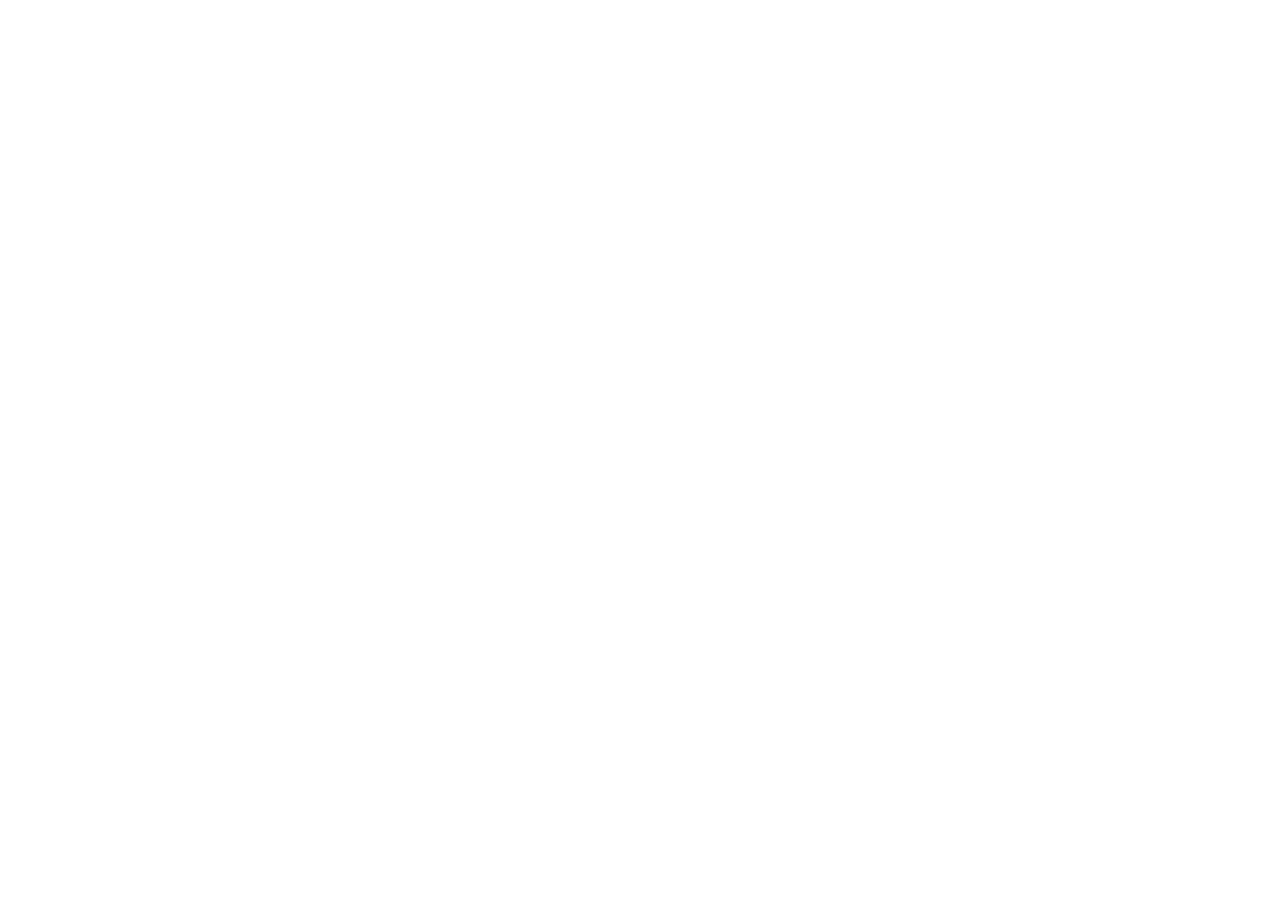
==== index.html @ cc785b41 "indexファイル新規作成" ====
<!DOCTYPE html>
<html lang="ja">
<head>
<meta charset="utf-8">
<title>スクロールエフェクト</title>
<meta name="description" content="">
<meta name="keywords" content="">
<meta name="viewport" content="width=device-width,minimum-scale=1,initial-scale=1">
<meta name="format-detection" content="telephone=no">
<link rel="stylesheet" href="css/default.css">
<style>

@media screen and (max-width:950px){
}
</style>
</head>
<body>
	<main id="container">
		
	</main>
	
	<!-- lib -->
	<script src="libs/jquery/3.4.1/jquery.min.js"></script>
	<script>
/*----------------------------- scroll_effect -----------------------------*/
(function($){
	const 
	defaults = {
		posDisplay:300, 
		speedDisplay:300 
	};
	$.fn.scrollShow = function(options){
		let 
		el = this, 
		lenEl = el.length;
		if(lenEl === 0)return this;
		if(lenEl > 1){
			el.each(function(){$(this).scrollShow(options)});
			return this;
		}
		let 
		configs = {}, 
		flagDisplay = 0, 
		funcInit = function(){
			configs = $.extend({}, defaults, options);
			funcAddEventListener();
			funcDestructor();
		}, 
		funcAddEventListener = () => {
			$(window).on(
				'load scroll', 
				() => {
					const 
					scrollTop = $(window).scrollTop();
					if(
						flagDisplay === 0 && 
						configs.posDisplay <= scrollTop 
					){
						flagDisplay = 1;
						el.stop().fadeIn(configs.speedDisplay);
					}else 
					if(
						flagDisplay === 1 && 
						configs.posDisplay > scrollTop 
					){
						flagDisplay = 0;
						el.stop().fadeOut(configs.speedDisplay);
					}
				} 
			);
		}, 
		funcDestructor = () => {
			lenEl = 
			funcInit = 
			funcAddEventListener = void 0;
		};
		funcInit();
		return this;
	};
})(jQuery);
/*----------------------------- /scroll_effect -----------------------------*/
(function($){
	$(document).ready(function(){
		
	});
})(jQuery);
	</script>
</body>
</html>
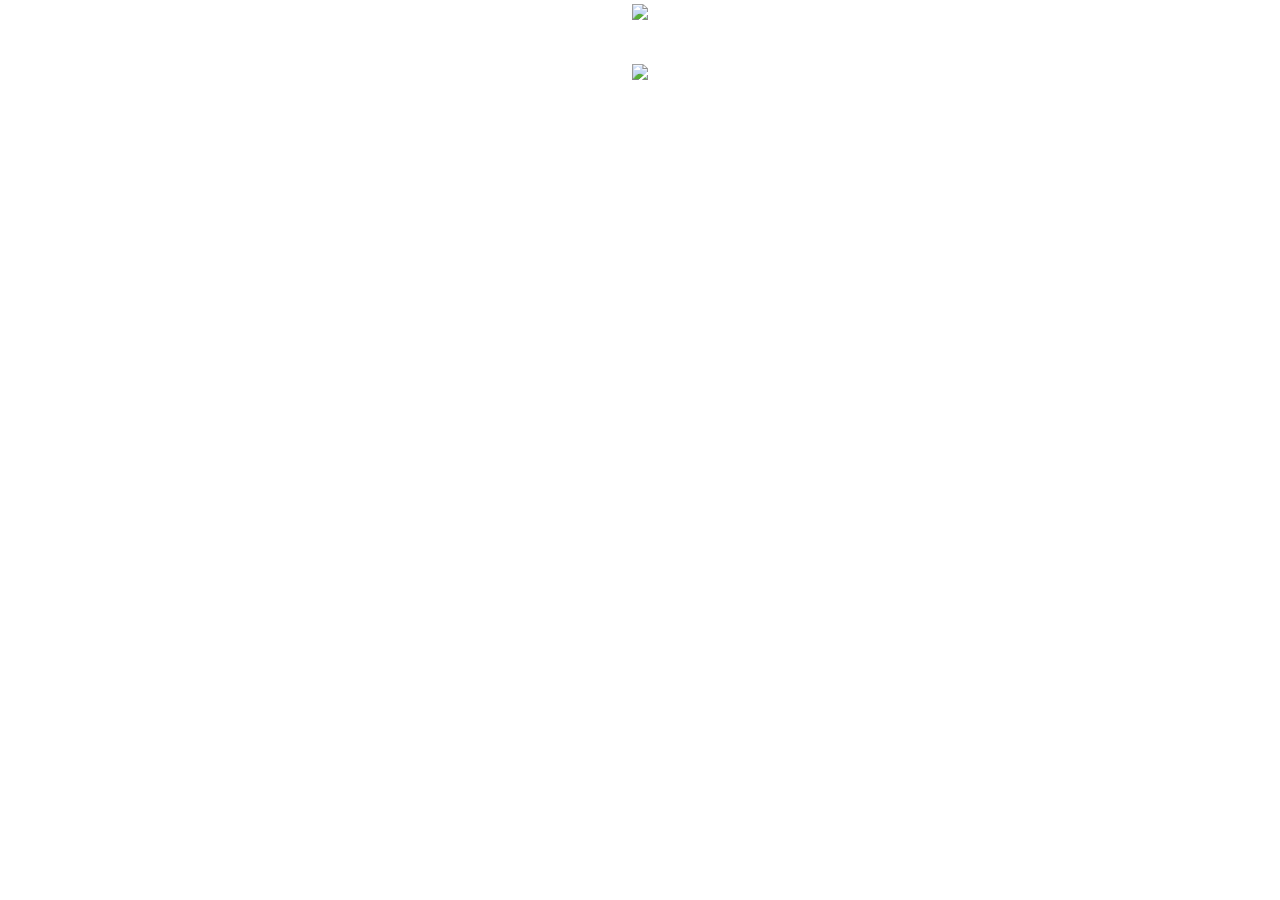
==== commit 4227e001: "アニメーション動きテスト" ====
--- a/index.html
+++ b/index.html
@@ -9,18 +9,57 @@
 <meta name="format-detection" content="telephone=no">
 <link rel="stylesheet" href="css/default.css">
 <style>
+@-webkit-keyframes bounce {
+	0%, 20%, 50%, 80%, 100% {
+		-webkit-transform:translateY(0);
+		transform:translateY(0);
+	}
+	40% {
+		-webkit-transform:translateY(-30px);
+		transform:translateY(-30px);
+	}
+	60% {
+		-webkit-transform:translateY(-15px);
+		transform:translateY(-15px);
+	}
+}
 
-@media screen and (max-width:950px){
+@keyframes bounce {
+	0%, 20%, 50%, 80%, 100% {
+		-webkit-transform:translateY(0);
+		-ms-transform:translateY(0);
+		transform:translateY(0);
+	}
+	40% {
+		-webkit-transform:translateY(-30px);
+		-ms-transform:translateY(-30px);
+		transform:translateY(-30px);
+	}
+	60% {
+		-webkit-transform:translateY(-15px);
+		-ms-transform:translateY(-15px);
+		transform:translateY(-15px);
+	}
+}
+
+.animatio_bounce{
+	-webkit-animation-name:bounce;
+	animation-name:bounce;
+	animation-duration:1s;
+	animation-iteration-count:10;
+	animation-fill-mode:forwards;
+	animation-delay:5s;
 }
 </style>
 </head>
 <body>
 	<main id="container">
-		
+		<img src="https://www.ala-mode.jp/img/item/thumbnail/600/sawa-8288.jpg" width="200" class="scroll_effect animatio_bounce" data-scroll-effect-animation-class="animatio_bounce" data-scroll-effect-animation-delay="2s"><br><br><br>
+		<img src="https://www.ala-mode.jp/img/item/thumbnail/600/sawa-8288.jpg" width="200" class="scroll_effect" data-scroll-effect-animation-class="animatio_bounce" data-scroll-effect-animation-delay="2s"><br>
 	</main>
 	
 	<!-- lib -->
-	<script src="libs/jquery/3.4.1/jquery.min.js"></script>
+	<script src="libs/jquery/3.6.0/jquery.min.js"></script>
 	<script>
 /*----------------------------- scroll_effect -----------------------------*/
 (function($){
@@ -29,13 +68,13 @@
 		posDisplay:300, 
 		speedDisplay:300 
 	};
-	$.fn.scrollShow = function(options){
+	$.fn.scrollEffect = function(options){
 		let 
 		el = this, 
 		lenEl = el.length;
 		if(lenEl === 0)return this;
 		if(lenEl > 1){
-			el.each(function(){$(this).scrollShow(options)});
+			el.each(function(){$(this).scrollEffect(options)});
 			return this;
 		}
 		let 
--- a/css/default.css
+++ b/css/default.css
@@ -0,0 +1,376 @@
+@charset "utf-8";
+
+::placeholder {
+	color:#BBB;
+}
+
+@-webkit-keyframes load{
+	0%{
+		box-shadow:0 -0.83em 0 -0.4em, 0 -0.83em 0 -0.42em, 0 -0.83em 0 -0.44em, 0 -0.83em 0 -0.46em, 0 -0.83em 0 -0.477em;
+	}
+	5%,
+	95%{
+		box-shadow:0 -0.83em 0 -0.4em, 0 -0.83em 0 -0.42em, 0 -0.83em 0 -0.44em, 0 -0.83em 0 -0.46em, 0 -0.83em 0 -0.477em;
+	}
+	10%,
+	59%{
+		box-shadow:0 -0.83em 0 -0.4em, -0.087em -0.825em 0 -0.42em, -0.173em -0.812em 0 -0.44em, -0.256em -0.789em 0 -0.46em, -0.297em -0.775em 0 -0.477em;
+	}
+	20%{
+		box-shadow:0 -0.83em 0 -0.4em, -0.338em -0.758em 0 -0.42em, -0.555em -0.617em 0 -0.44em, -0.671em -0.488em 0 -0.46em, -0.749em -0.34em 0 -0.477em;
+	}
+	38%{
+		box-shadow:0 -0.83em 0 -0.4em, -0.377em -0.74em 0 -0.42em, -0.645em -0.522em 0 -0.44em, -0.775em -0.297em 0 -0.46em, -0.82em -0.09em 0 -0.477em;
+	}
+	100%{
+		box-shadow:0 -0.83em 0 -0.4em, 0 -0.83em 0 -0.42em, 0 -0.83em 0 -0.44em, 0 -0.83em 0 -0.46em, 0 -0.83em 0 -0.477em;
+	}
+}
+
+@keyframes load{
+	0%{
+		box-shadow:0 -0.83em 0 -0.4em, 0 -0.83em 0 -0.42em, 0 -0.83em 0 -0.44em, 0 -0.83em 0 -0.46em, 0 -0.83em 0 -0.477em;
+	}
+	5%,
+	95%{
+		box-shadow:0 -0.83em 0 -0.4em, 0 -0.83em 0 -0.42em, 0 -0.83em 0 -0.44em, 0 -0.83em 0 -0.46em, 0 -0.83em 0 -0.477em;
+	}
+	10%,
+	59%{
+		box-shadow:0 -0.83em 0 -0.4em, -0.087em -0.825em 0 -0.42em, -0.173em -0.812em 0 -0.44em, -0.256em -0.789em 0 -0.46em, -0.297em -0.775em 0 -0.477em;
+	}
+	20%{
+		box-shadow:0 -0.83em 0 -0.4em, -0.338em -0.758em 0 -0.42em, -0.555em -0.617em 0 -0.44em, -0.671em -0.488em 0 -0.46em, -0.749em -0.34em 0 -0.477em;
+	}
+	38%{
+		box-shadow:0 -0.83em 0 -0.4em, -0.377em -0.74em 0 -0.42em, -0.645em -0.522em 0 -0.44em, -0.775em -0.297em 0 -0.46em, -0.82em -0.09em 0 -0.477em;
+	}
+	100%{
+		box-shadow:0 -0.83em 0 -0.4em, 0 -0.83em 0 -0.42em, 0 -0.83em 0 -0.44em, 0 -0.83em 0 -0.46em, 0 -0.83em 0 -0.477em;
+	}
+}
+
+@-webkit-keyframes round{
+	0%{
+		-webkit-transform:rotate(0deg);
+		transform:rotate(0deg);
+	}
+	100%{
+		-webkit-transform:rotate(360deg);
+		transform:rotate(360deg);
+	}
+}
+
+@keyframes round{
+	0%{
+		-webkit-transform:rotate(0deg);
+		transform:rotate(0deg);
+	}
+	100%{
+		-webkit-transform:rotate(360deg);
+		transform:rotate(360deg);
+	}
+}
+
+*{
+	word-break:break-all;
+}
+
+*, 
+*:before, 
+*:after{
+	-webkit-box-sizing:border-box;
+	-moz-box-sizing:border-box;
+	-o-box-sizing:border-box;
+	-ms-box-sizing:border-box;
+	box-sizing:border-box;
+}
+
+html, body{
+	width:100%;
+	background:#FFF;
+}
+
+html, body, a, abbr, acronym, address, area, b, bdo, big, blockquote, button, caption, cite, code, col, colgroup, dd, del, dfn, div, dl, dt, em, fieldset, form, h1, h2, h3, h4, h5, h6, hr, i, img,ins, kbd, label, legend, li, map, object, ol, p, param, pre, q, samp, small, span, strong, sub,sup, textarea, tfoot tt, ul, var, menu, figure, figcaption{
+	margin:0;
+	padding:0;
+	vertical-align:baseline;
+	background:transparent;
+}
+
+body{
+	font-size:12px;
+	line-height:20px;
+	letter-spacing:1px;
+	text-align:center;
+	font-family: "MS Sans Serif","ヒラギノ角ゴ ProN W3", "ヒラギノ角ゴ Pro W3", "メイリオ", "游ゴシック", "YuGothic", "Hiragino Kaku Gothic ProN", "Hiragino Kaku Gothic Pro", "Meiryo", "ＭＳ Ｐゴシック", "MS PGothic", sans-serif;
+	-webkit-text-size-adjust:100% !important;
+	overscroll-behavior:none;
+}
+
+body *{
+	color:#000;
+}
+
+h1, h2, h3, h4, h5, h6{
+	font-size:16px;
+	font-weight:normal;
+}
+
+img{
+	-ms-interpolation-mode:bicubic;
+	border:none;
+	vertical-align:bottom;
+}
+
+video{
+	border:none;
+	background:#000;
+	filter:drop-shadow(0px 0px rgba(0,0,0,0));
+	outline:none;
+	object-fit:cover;
+}
+
+iframe{
+	background:none;
+	display:block;
+	position:relative;
+}
+
+main{
+	display:block;
+}
+
+fieldset{
+	border:1px solid #000;
+	display:block;
+}
+
+legend{
+	margin:0 auto;
+	padding:0 5px;
+}
+
+th, 
+strong{
+	font-weight:normal;
+}
+
+td{
+	text-align:left;
+}
+
+address{
+	font-style:normal;
+}
+
+li{
+	list-style:none;
+}
+
+input:-webkit-autofill, 
+textarea:-webkit-autofill, 
+select:-webkit-autofill{
+	background:#FFF;
+}
+
+input:focus, 
+textarea:focus, 
+select:focus{
+	outline:none;
+}
+
+input, 
+select, 
+textarea{
+	font-size:12px;
+	background:#FFF;
+	border:1px solid #000;
+	border-radius:0;
+	-webkit-border-radius:0;
+	-moz-border-radius:0;
+}
+
+input[type=text], 
+input[type=search], 
+input[type=tel], 
+input[type=url], 
+input[type=email], 
+input[type=password], 
+input[type=datetime], 
+input[type=date], 
+input[type=month], 
+input[type=week], 
+input[type=time], 
+input[type=datetime-local], 
+input[type=number], 
+select{
+	height:32px;
+	line-height:30px;
+	text-indent:5px;
+	padding:0 !important;
+}
+
+input[type=button], 
+input[type=submit]{
+	text-indent:0;
+	line-height:22px;
+	padding:0 10px;
+	-webkit-appearance:none;
+}
+
+input[type=radio], 
+input[type=checkbox]{
+	margin:0;
+	cursor:pointer;
+}
+
+textarea{
+	padding:3px 4px;
+}
+
+label{
+	display:inline-block;
+	cursor:pointer;
+}
+
+label > *{
+	vertical-align:middle;
+}
+
+a:link, 
+a:visited, 
+a:active{
+	text-decoration:none;
+}
+
+.clearfix::after{
+	content:"";
+	display:block;
+	clear:both;
+	height:0;
+	visibility:hidden;
+}
+
+.animate_load{
+	color:#999;
+	font-size:26px;
+	text-indent:-9999em;
+	width:25px;
+	height:25px;
+	margin:-13px auto auto -13px;
+	border-radius:50%;
+	overflow:hidden;
+	-webkit-transform:translateZ(0);
+	-ms-transform:translateZ(0);
+	transform:translateZ(0);
+	-webkit-animation:load 1.7s infinite ease, round 1.7s infinite ease;
+	animation:load 1.7s infinite ease, round 1.7s infinite ease;
+}
+
+@media screen and (min-width:1000px){
+	a:hover{
+		color:#C00;
+		text-decoration:none;
+		outline:none;
+	}
+	
+	a:hover img{
+		opacity:0.7;
+		filter:alpha(opacity=70);
+	}
+	
+	main.pc, 
+	article.pc, 
+	section.pc, 
+	div.pc, 
+	nav.pc, 
+	ul.pc{
+		display:block;
+	}
+	
+	br.pc, 
+	span.pc, 
+	a.pc{
+		display:inline;
+	}
+	
+	li.pc{
+		display:list-item;
+	}
+	
+	.sp{
+		display:none;
+	}
+}
+@media screen and (max-width:1000px){
+	input[type=text], 
+	input[type=search], 
+	input[type=tel], 
+	input[type=url], 
+	input[type=email], 
+	input[type=password], 
+	input[type=datetime], 
+	input[type=date], 
+	input[type=month], 
+	input[type=week], 
+	input[type=time], 
+	input[type=datetime-local], 
+	input[type=number], 
+	select{
+		height:32px;
+		line-height:32px;
+	}
+	
+	input[type=button], 
+	input[type=submit]{
+		line-height:32px;
+	}
+	
+	input[type="button"], 
+	input[type="text"], 
+	input[type="search"], 
+	input[type="submit"], 
+	input[type="image"], 
+	textarea{
+		-webkit-appearance:none;
+		border-radius:0;
+	}
+	
+	.pc{
+		display:none;
+	}
+	
+	main.sp, 
+	article.sp, 
+	section.sp, 
+	div.sp, 
+	nav.sp, 
+	ul.sp{
+		display:block;
+	}
+	
+	br.sp, 
+	span.sp, 
+	a.sp{
+		display:inline;
+	}
+	
+	li.sp{
+		display:list-item;
+	}
+	
+	.message{
+		text-indent:5px;
+	}
+	
+	caption.title{
+		font-size:15px;
+		line-height:21px;
+	}
+	
+	.vertical_table_th, 
+	.vertical_table_td{
+		font-size:13px;
+	}
+}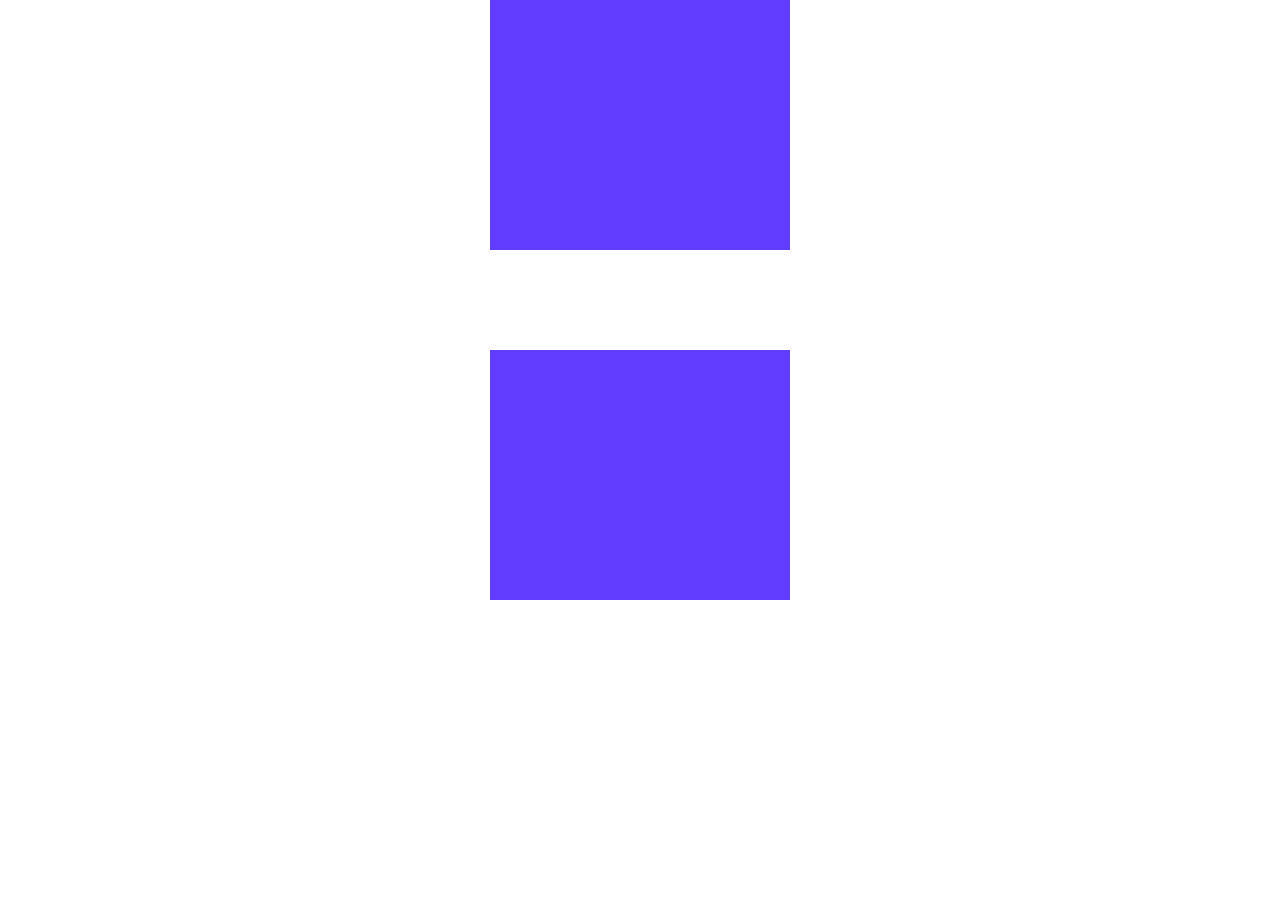
==== commit 3d82dbd3: "画像のsrc属性変更" ====
--- a/index.html
+++ b/index.html
@@ -54,8 +54,8 @@
 </head>
 <body>
 	<main id="container">
-		<img src="https://www.ala-mode.jp/img/item/thumbnail/600/sawa-8288.jpg" width="200" class="scroll_effect animatio_bounce" data-scroll-effect-animation-class="animatio_bounce" data-scroll-effect-animation-delay="2s"><br><br><br>
-		<img src="https://www.ala-mode.jp/img/item/thumbnail/600/sawa-8288.jpg" width="200" class="scroll_effect" data-scroll-effect-animation-class="animatio_bounce" data-scroll-effect-animation-delay="2s"><br>
+		<img src="img/image.jpg" width="300" height="250" loading="lazy" class="scroll_effect animatio_bounce" data-scroll-effect-animation-class="animatio_bounce" data-scroll-effect-animation-delay="2s"><br><br><br><br><br><br>
+		<img src="img/image.jpg" width="300" height="250" loading="lazy" class="scroll_effect" data-scroll-effect-animation-class="animatio_bounce" data-scroll-effect-animation-delay="2s"><br>
 	</main>
 	
 	<!-- lib -->
@@ -65,32 +65,47 @@
 (function($){
 	const 
 	defaults = {
-		posDisplay:300, 
-		speedDisplay:300 
+		defaultAnimationDuration:'1s', 
+		defaultAnimationIterationCount:'1', 
+		defaultAnimationFillMode:'forwards', 
+		defaultAnimationDelay:'5s' 
 	};
 	$.fn.scrollEffect = function(options){
 		let 
 		el = this, 
 		lenEl = el.length;
-		if(lenEl === 0)return this;
+		if(lenEl === 0)
+		return this;
 		if(lenEl > 1){
-			el.each(function(){$(this).scrollEffect(options)});
+			el.each(function(){
+				$(this).scrollEffect(options);
+			});
 			return this;
 		}
 		let 
 		configs = {}, 
-		flagDisplay = 0, 
-		funcInit = function(){
-			configs = $.extend({}, defaults, options);
+		posEl = 0, 
+		funcInit = () => {
+			configs = $.extend(
+				{}, 
+				defaults, 
+				options 
+			);
 			funcAddEventListener();
 			funcDestructor();
 		}, 
 		funcAddEventListener = () => {
-			$(window).on(
-				'load scroll', 
-				() => {
+			$(window).on({
+				'load':() => {
+					posEl = el.offset().top;
+				}, 
+				'scroll.scrollEffect':() => {
 					const 
 					scrollTop = $(window).scrollTop();
+					console.log([
+						scrollTop, 
+						posEl 
+					]);
 					if(
 						flagDisplay === 0 && 
 						configs.posDisplay <= scrollTop 
@@ -106,7 +121,7 @@
 						el.stop().fadeOut(configs.speedDisplay);
 					}
 				} 
-			);
+			});
 		}, 
 		funcDestructor = () => {
 			lenEl = 
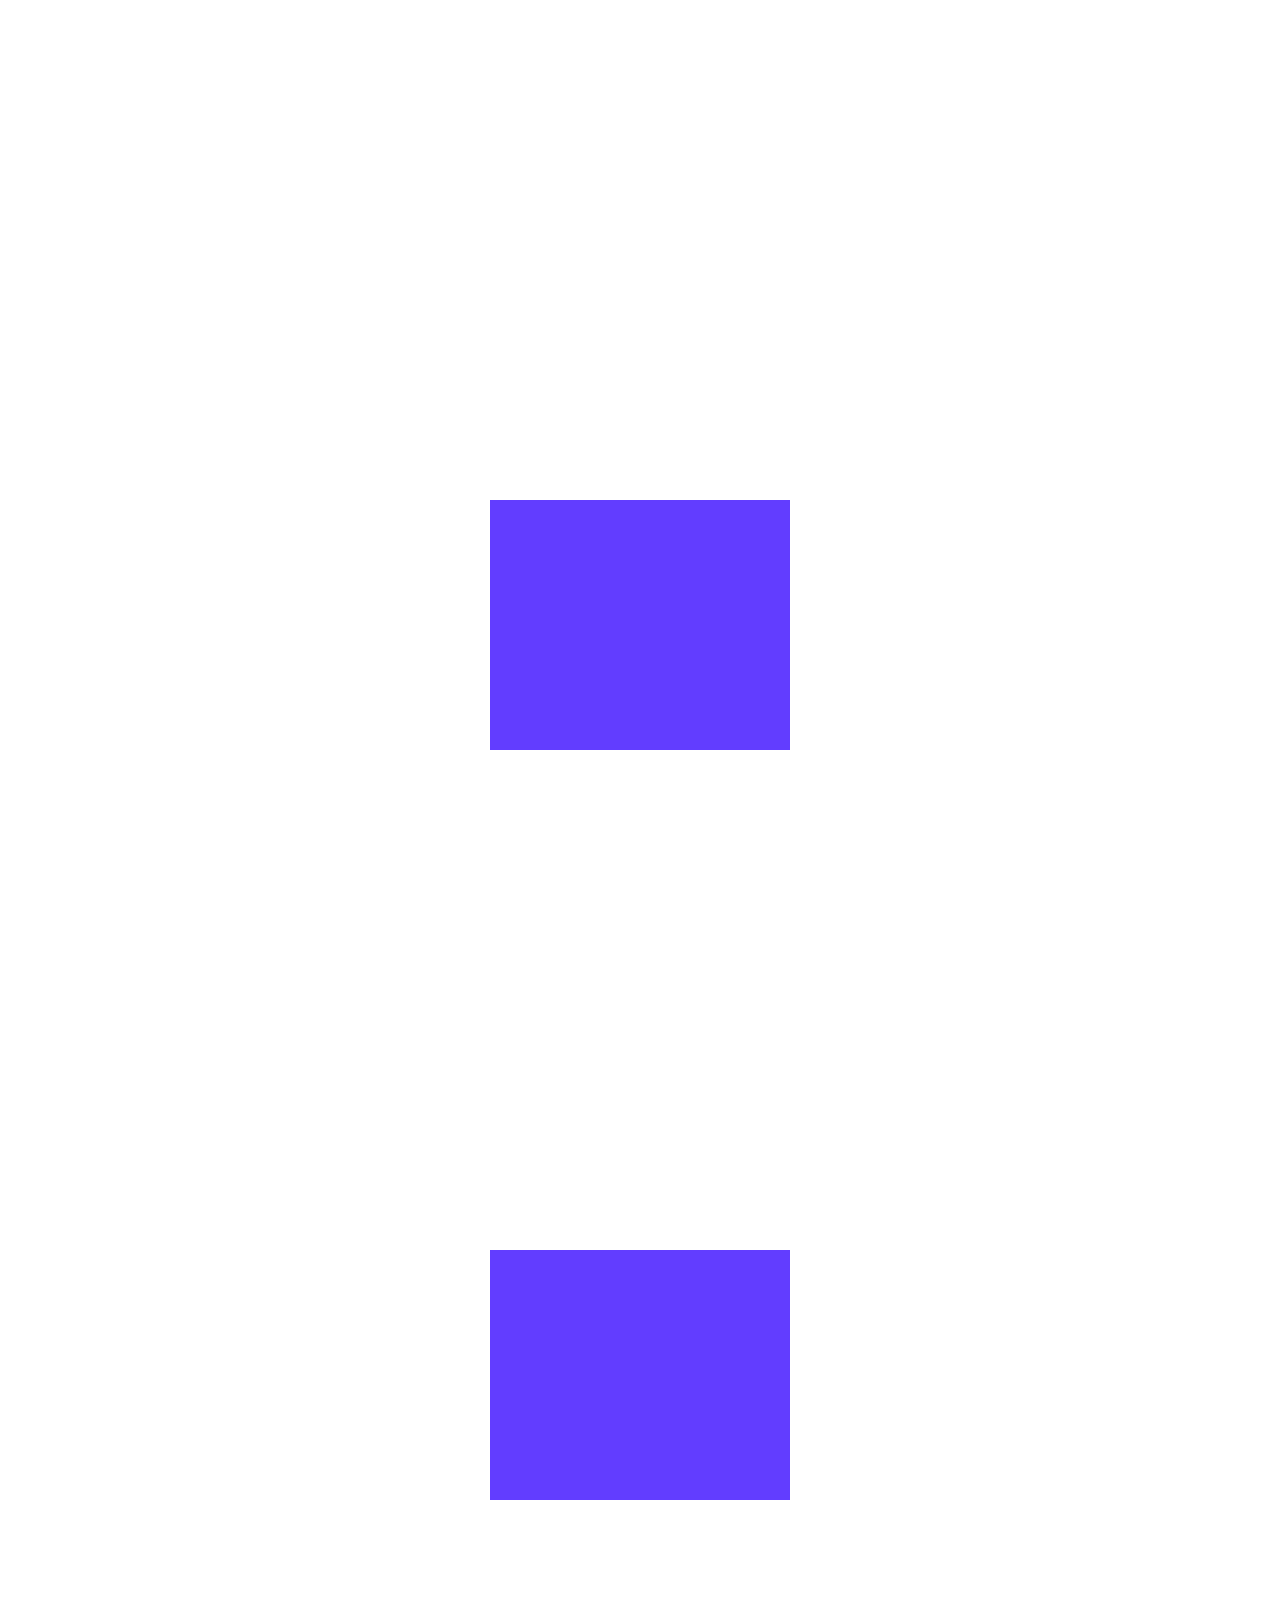
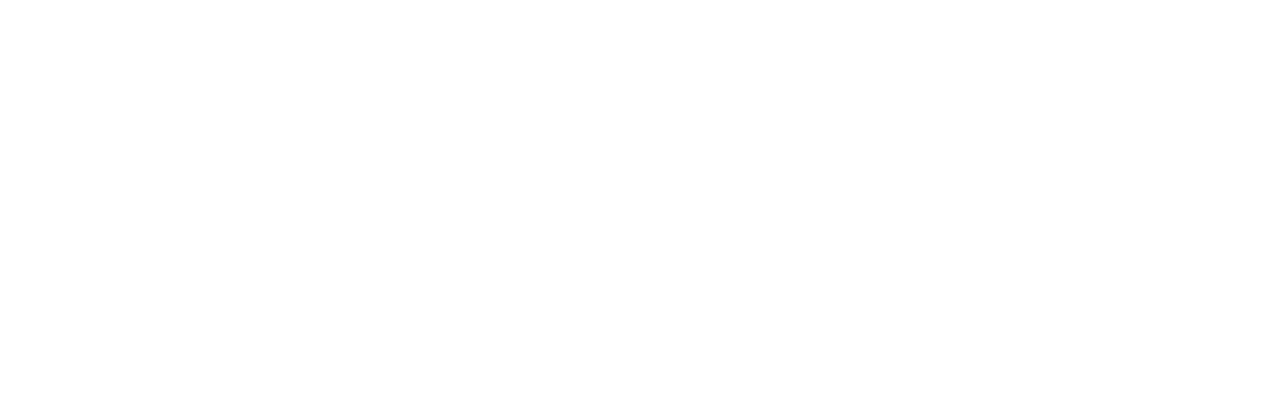
==== commit 0db16a0f: "sectionタグ追加" ====
--- a/index.html
+++ b/index.html
@@ -54,8 +54,12 @@
 </head>
 <body>
 	<main id="container">
-		<img src="img/image.jpg" width="300" height="250" loading="lazy" class="scroll_effect animatio_bounce" data-scroll-effect-animation-class="animatio_bounce" data-scroll-effect-animation-delay="2s"><br><br><br><br><br><br>
-		<img src="img/image.jpg" width="300" height="250" loading="lazy" class="scroll_effect" data-scroll-effect-animation-class="animatio_bounce" data-scroll-effect-animation-delay="2s"><br>
+		<section style="margin:500px auto;">
+			<img src="img/image.jpg" width="300" height="250" loading="lazy" class="scroll_effect animatio_bounce" data-scroll-effect-animation-class="animatio_bounce" data-scroll-effect-animation-delay="2s">
+		</section>
+		<section style="margin:500px auto;">
+			<img src="img/image.jpg" width="300" height="250" loading="lazy" class="scroll_effect" data-scroll-effect-animation-class="animatio_bounce" data-scroll-effect-animation-delay="2s">
+		</section>
 	</main>
 	
 	<!-- lib -->
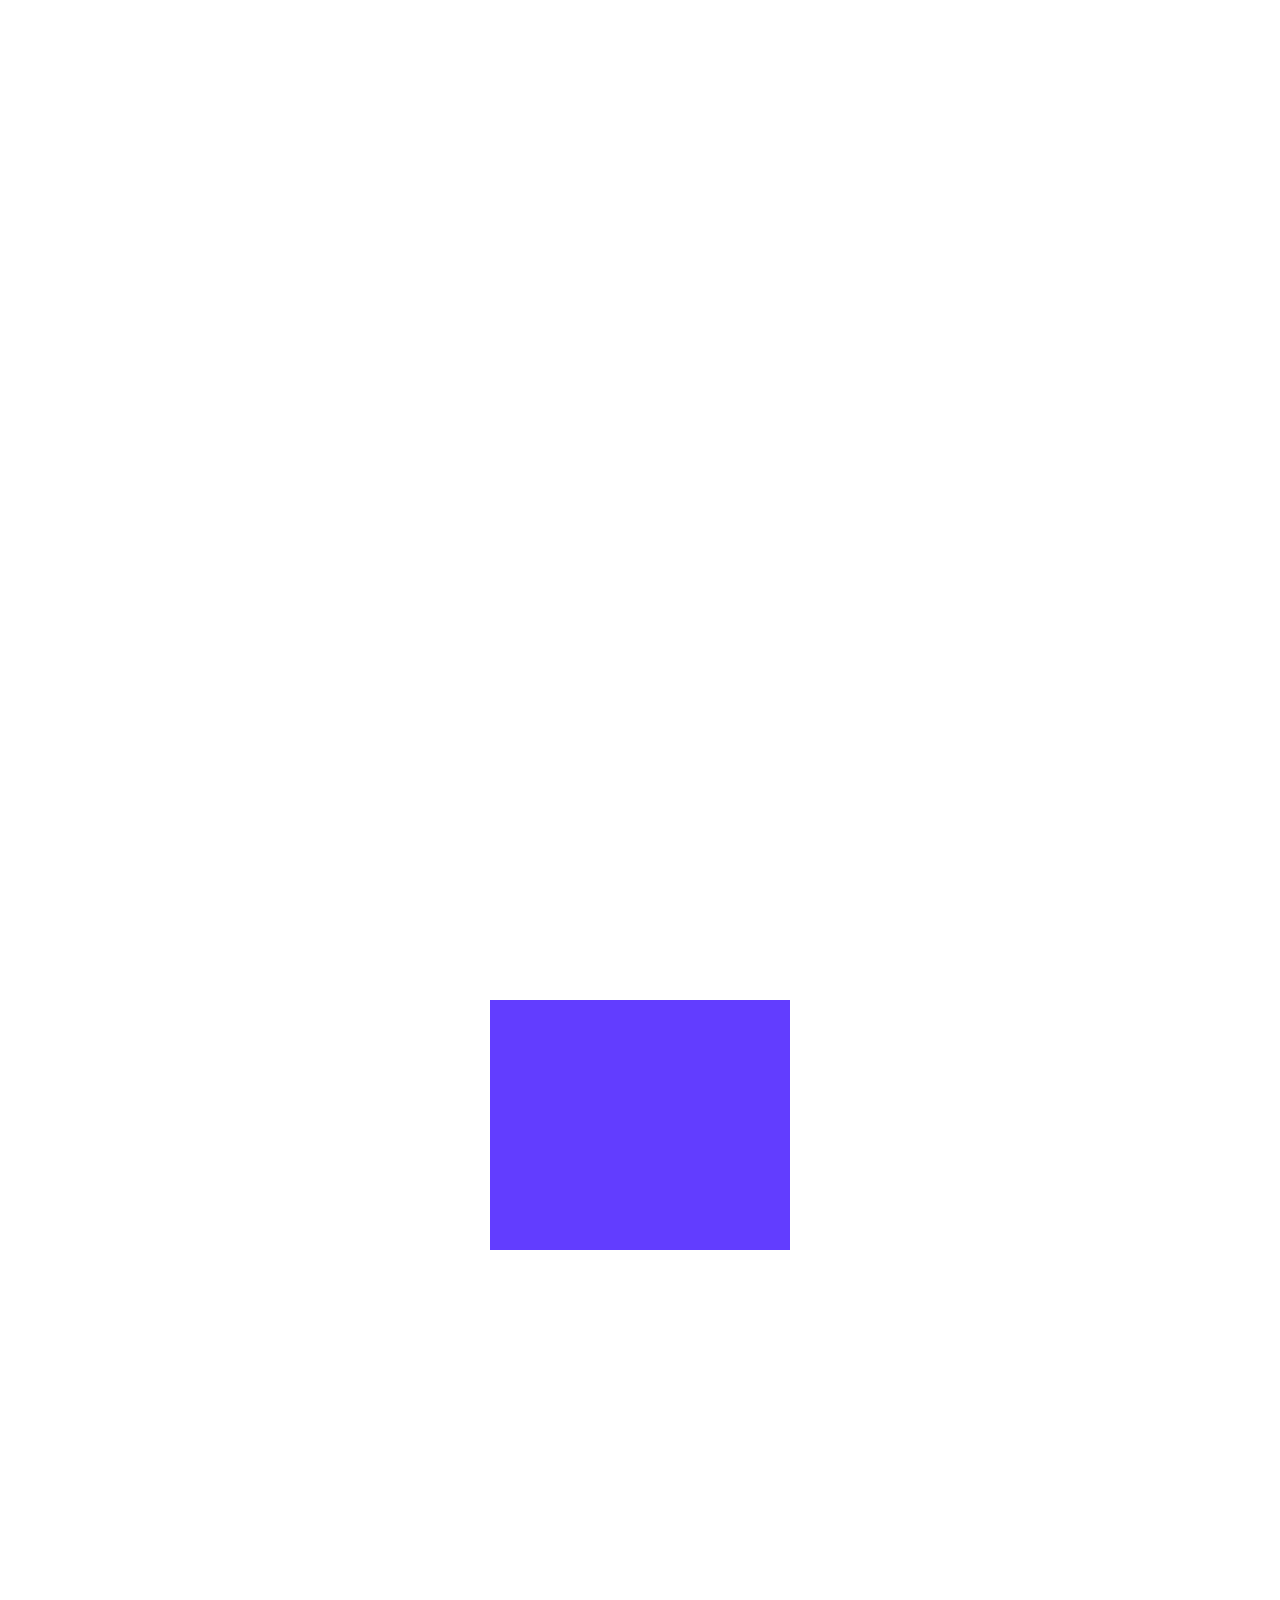
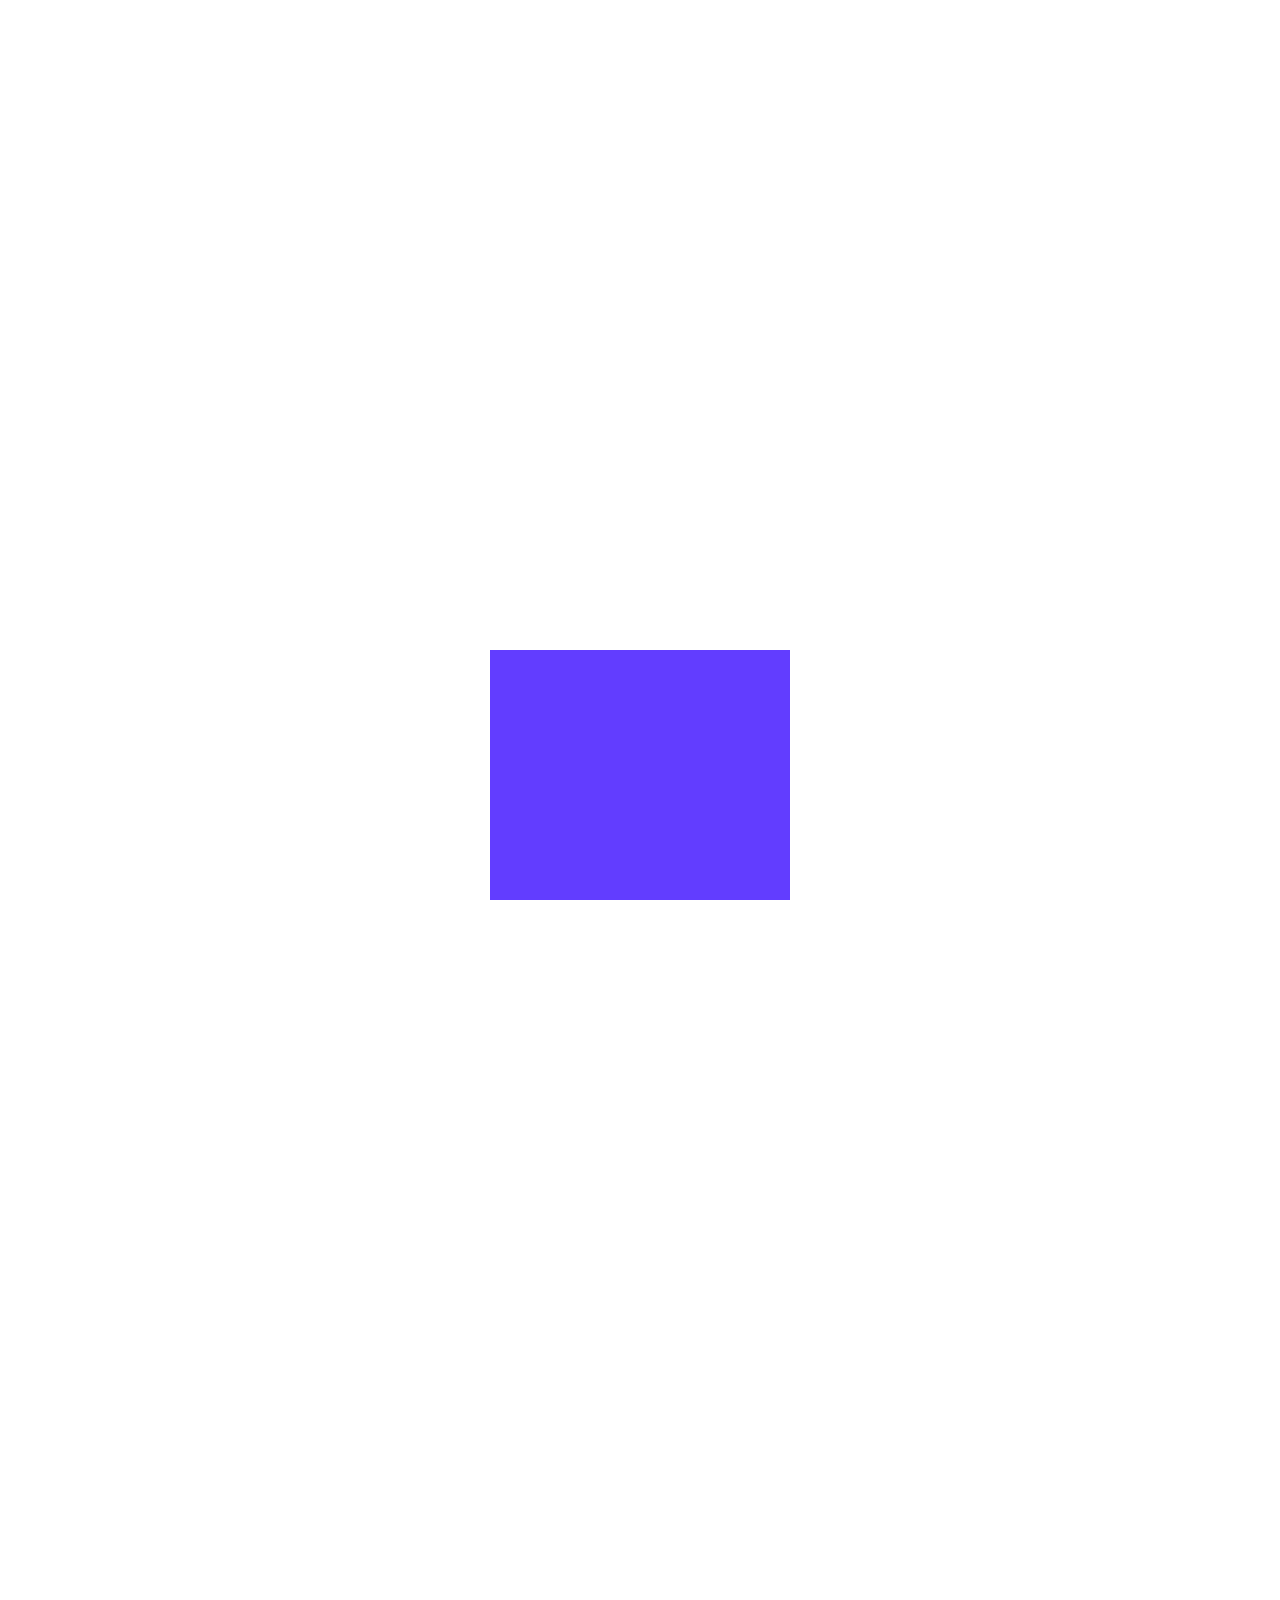
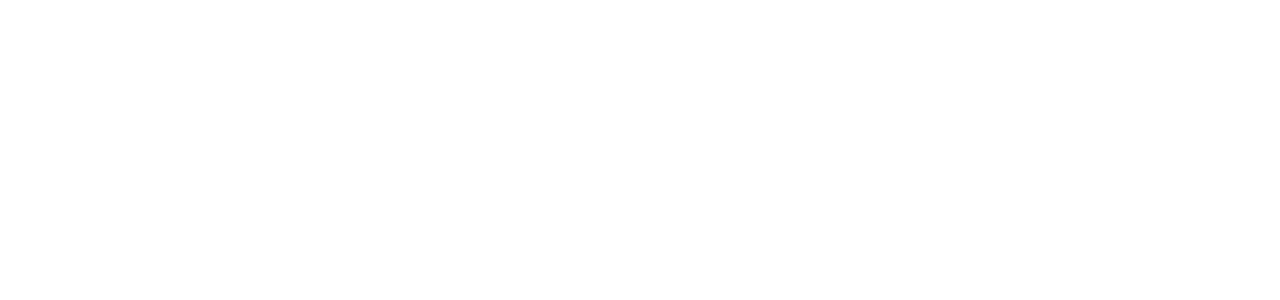
==== commit 310e19de: "ローカルでプラグイン完成！" ====
--- a/index.html
+++ b/index.html
@@ -9,56 +9,47 @@
 <meta name="format-detection" content="telephone=no">
 <link rel="stylesheet" href="css/default.css">
 <style>
-@-webkit-keyframes bounce {
-	0%, 20%, 50%, 80%, 100% {
+@-webkit-keyframes animatio_bounce{
+	0%, 20%, 50%, 80%, 100%{
 		-webkit-transform:translateY(0);
 		transform:translateY(0);
 	}
-	40% {
+	40%{
 		-webkit-transform:translateY(-30px);
 		transform:translateY(-30px);
 	}
-	60% {
+	60%{
 		-webkit-transform:translateY(-15px);
 		transform:translateY(-15px);
 	}
 }
 
-@keyframes bounce {
-	0%, 20%, 50%, 80%, 100% {
+@keyframes animatio_bounce{
+	0%, 20%, 50%, 80%, 100%{
 		-webkit-transform:translateY(0);
 		-ms-transform:translateY(0);
 		transform:translateY(0);
 	}
-	40% {
+	40%{
 		-webkit-transform:translateY(-30px);
 		-ms-transform:translateY(-30px);
 		transform:translateY(-30px);
 	}
-	60% {
+	60%{
 		-webkit-transform:translateY(-15px);
 		-ms-transform:translateY(-15px);
 		transform:translateY(-15px);
 	}
 }
-
-.animatio_bounce{
-	-webkit-animation-name:bounce;
-	animation-name:bounce;
-	animation-duration:1s;
-	animation-iteration-count:10;
-	animation-fill-mode:forwards;
-	animation-delay:5s;
-}
 </style>
 </head>
 <body>
 	<main id="container">
-		<section style="margin:500px auto;">
-			<img src="img/image.jpg" width="300" height="250" loading="lazy" class="scroll_effect animatio_bounce" data-scroll-effect-animation-class="animatio_bounce" data-scroll-effect-animation-delay="2s">
+		<section style="margin:1000px auto;">
+			<img src="img/image.jpg" width="300" height="250" loading="lazy" class="scroll_effect" data-scroll-effect-animation-name="animatio_bounce" data-scroll-effect-animation-delay="10s">
 		</section>
-		<section style="margin:500px auto;">
-			<img src="img/image.jpg" width="300" height="250" loading="lazy" class="scroll_effect" data-scroll-effect-animation-class="animatio_bounce" data-scroll-effect-animation-delay="2s">
+		<section style="margin:1000px auto;">
+			<img src="img/image.jpg" width="300" height="250" loading="lazy" class="scroll_effect" data-scroll-effect-animation-name="animatio_bounce" data-scroll-effect-animation-delay="10s" data-scroll-effect-animation-iteration-count="10">
 		</section>
 	</main>
 	
@@ -69,10 +60,12 @@
 (function($){
 	const 
 	defaults = {
-		defaultAnimationDuration:'1s', 
-		defaultAnimationIterationCount:'1', 
-		defaultAnimationFillMode:'forwards', 
-		defaultAnimationDelay:'5s' 
+		elementTarget:'.scroll_effect', 		//対象の要素
+		defaultAnimationName:'', 				//アニメーション名称
+		defaultAnimationDuration:'1s', 			//アニメーション実行時間
+		defaultAnimationIterationCount:'1', 	//アニメーション実行回数
+		defaultAnimationFillMode:'forwards', 	//アニメーション実行完了後の状態
+		defaultAnimationDelay:'0' 				//アニメーションを遅らせる時間
 	};
 	$.fn.scrollEffect = function(options){
 		let 
@@ -88,49 +81,76 @@
 		}
 		let 
 		configs = {}, 
-		posEl = 0, 
+		posEl = false, 
+		indexEl, 
+		//初期実行用関数
 		funcInit = () => {
+			funcPutVar();
+			funcAddEventListener();
+			funcDestructor0();
+		}, 
+		//初期編集代入用関数
+		funcPutVar = () => {
 			configs = $.extend(
 				{}, 
 				defaults, 
 				options 
 			);
-			funcAddEventListener();
-			funcDestructor();
+			indexEl = $(configs.elementTarget).index(el);
 		}, 
+		//イベントリスナー追加用関数
 		funcAddEventListener = () => {
-			$(window).on({
-				'load':() => {
-					posEl = el.offset().top;
-				}, 
-				'scroll.scrollEffect':() => {
-					const 
-					scrollTop = $(window).scrollTop();
-					console.log([
-						scrollTop, 
-						posEl 
-					]);
-					if(
-						flagDisplay === 0 && 
-						configs.posDisplay <= scrollTop 
-					){
-						flagDisplay = 1;
-						el.stop().fadeIn(configs.speedDisplay);
-					}else 
-					if(
-						flagDisplay === 1 && 
-						configs.posDisplay > scrollTop 
-					){
-						flagDisplay = 0;
-						el.stop().fadeOut(configs.speedDisplay);
-					}
-				} 
-			});
+			const 
+			win = $(window), 
+			funcPutCssAnimate = () => {
+				let 
+				dataAnimationName = el.attr('data-scroll-effect-animation-name'), 
+				dataAnimationDuration = el.attr('data-scroll-effect-animation-duration'), 
+				dataAnimationIterationCount = el.attr('data-scroll-effect-animation-iteration-count'), 
+				dataAnimationFillMode = el.attr('data-scroll-effect-animation-fill-mode'), 
+				dataAnimationDelay = el.attr('data-scroll-effect-animation-delay');
+				el.css({
+					'-webkit-animation-name':typeof dataAnimationName === 'string'?dataAnimationName:configs.defaultAnimationName, 
+					'animation-name':typeof dataAnimationName === 'string'?dataAnimationName:configs.defaultAnimationName, 
+					'animation-duration':typeof dataAnimationDuration === 'string'?dataAnimationDuration:configs.defaultAnimationDuration, 
+					'animation-iteration-count':typeof dataAnimationIterationCount === 'string'?dataAnimationIterationCount:configs.defaultAnimationIterationCount, 
+					'animation-fill-mode':typeof dataAnimationFillMode === 'string'?dataAnimationFillMode:configs.defaultAnimationFillMode, 
+					'animation-delay':typeof dataAnimationDelay === 'string'?dataAnimationDelay:configs.defaultAnimationDelay 
+				});
+			}, 
+			funcConfirmScroll = () => {
+				const 
+				scrollTop = win.scrollTop(), 
+				winHeight = win.height(), 
+				posEl = el.offset().top;
+				if(posEl <= scrollTop + winHeight){
+					funcPutCssAnimate();
+					funcRemoveEventListener(indexEl);
+				}
+			};
+			win.on(
+				'load.scrollEffect' + indexEl + ' scroll.scrollEffect' + indexEl, 
+				funcConfirmScroll 
+			);
 		}, 
-		funcDestructor = () => {
+		//アニメーション実行後イベントリスナー削除用関数
+		funcRemoveEventListener = (indexEl) => {
+			const 
+			win = $(window);
+			win.off('load.scrollEffect' + indexEl + ' scroll.scrollEffect' + indexEl);
+		}, 
+		//初期変数メモリー開放用関数
+		funcDestructor0 = () => {
 			lenEl = 
 			funcInit = 
-			funcAddEventListener = void 0;
+			funcPutVar = 
+			funcAddEventListener = 
+			funcDestructor0 = void 0;
+		}, 
+		//アニメーション実行後メモリー開放用関数
+		funcDestructor1 = () => {
+			funcRemoveEventListener = 
+			funcDestructor1 = void 0;
 		};
 		funcInit();
 		return this;
@@ -139,7 +159,9 @@
 /*----------------------------- /scroll_effect -----------------------------*/
 (function($){
 	$(document).ready(function(){
-		
+		const 
+		configs = {};
+		$('.scroll_effect').scrollEffect(configs);
 	});
 })(jQuery);
 	</script>
